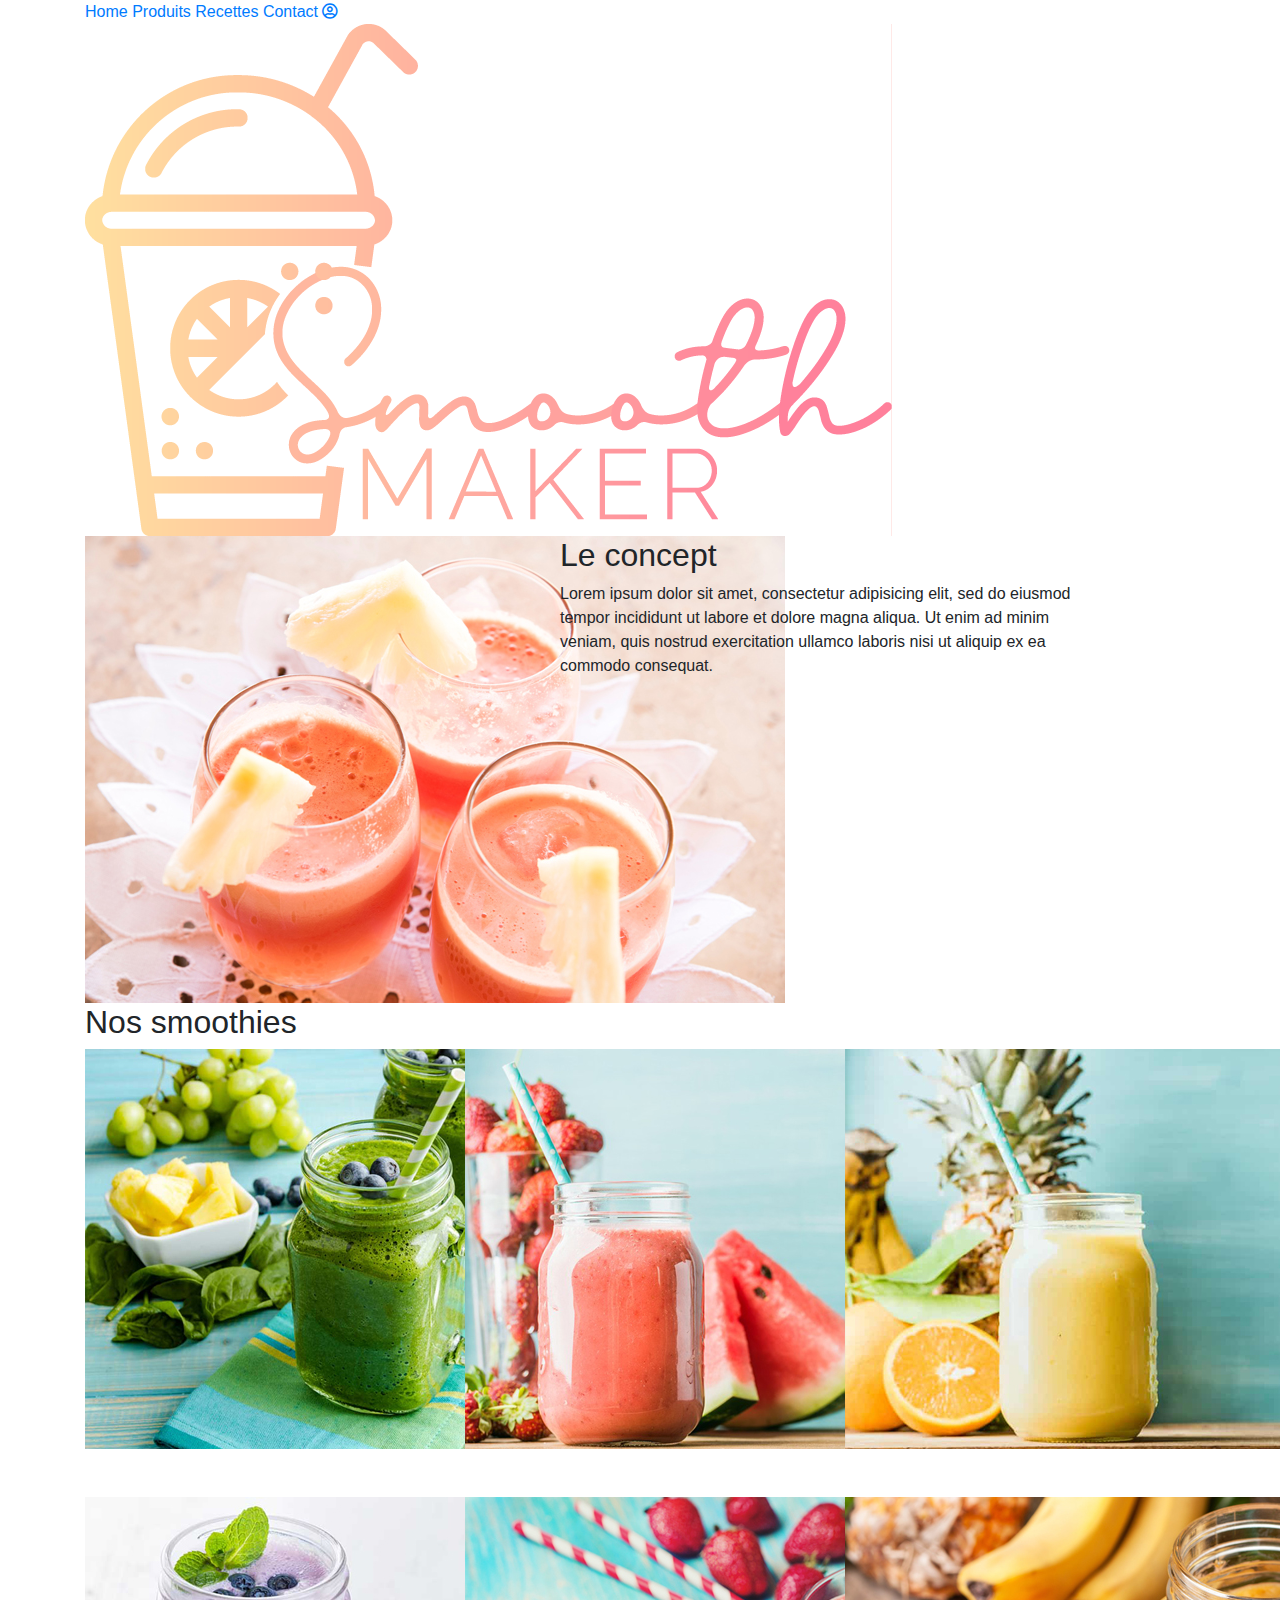
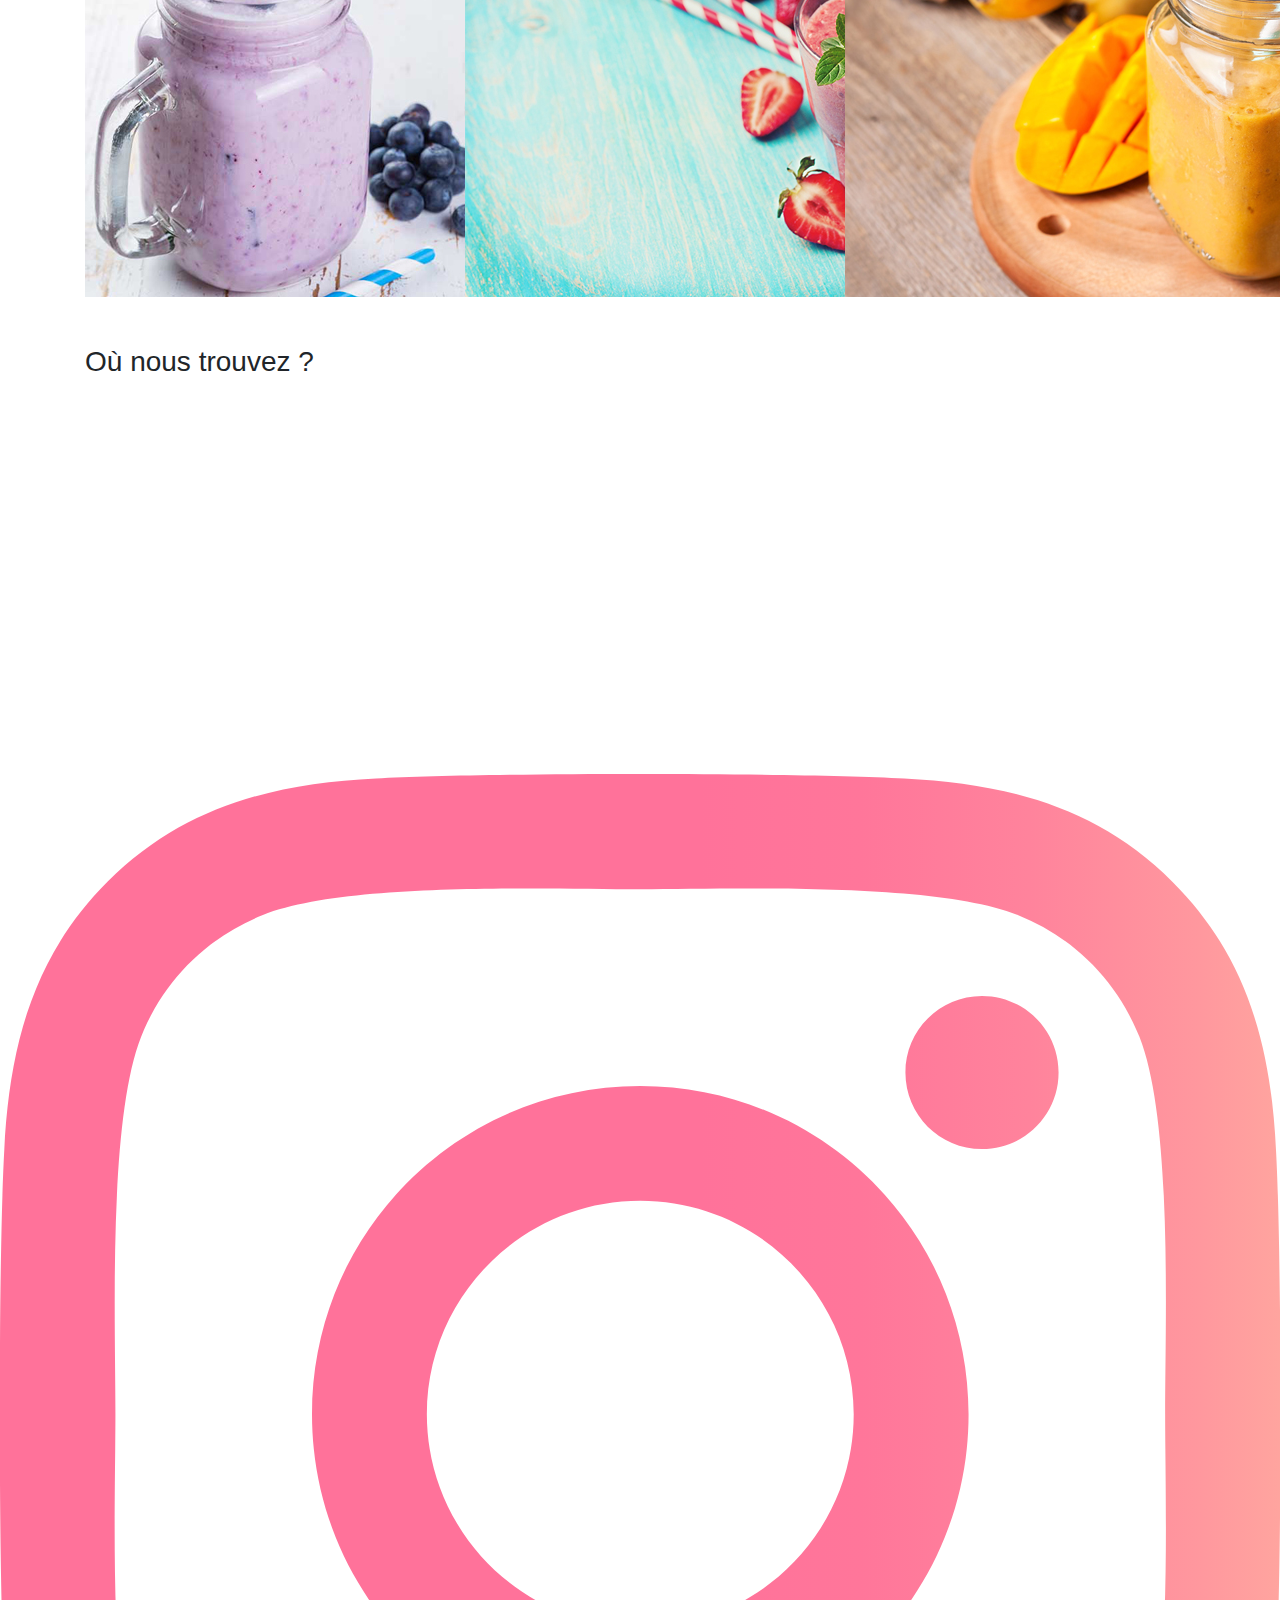
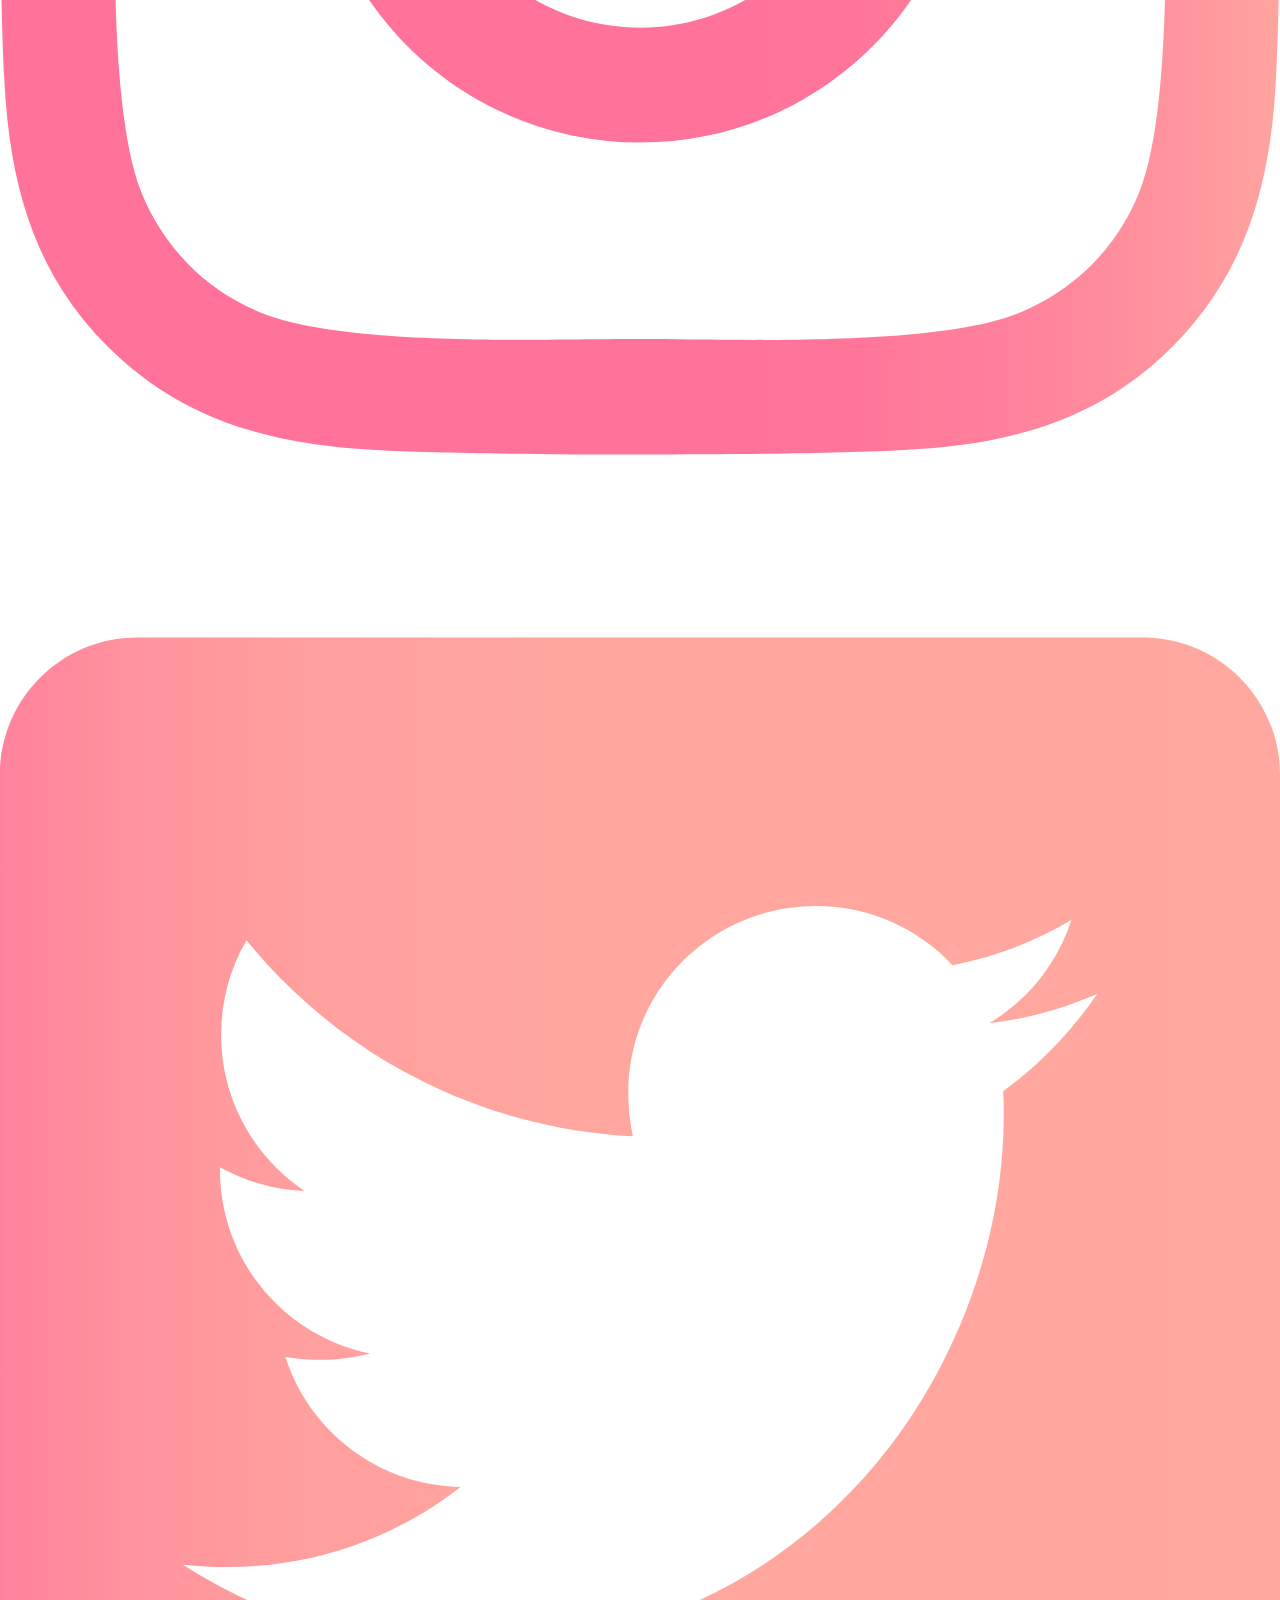
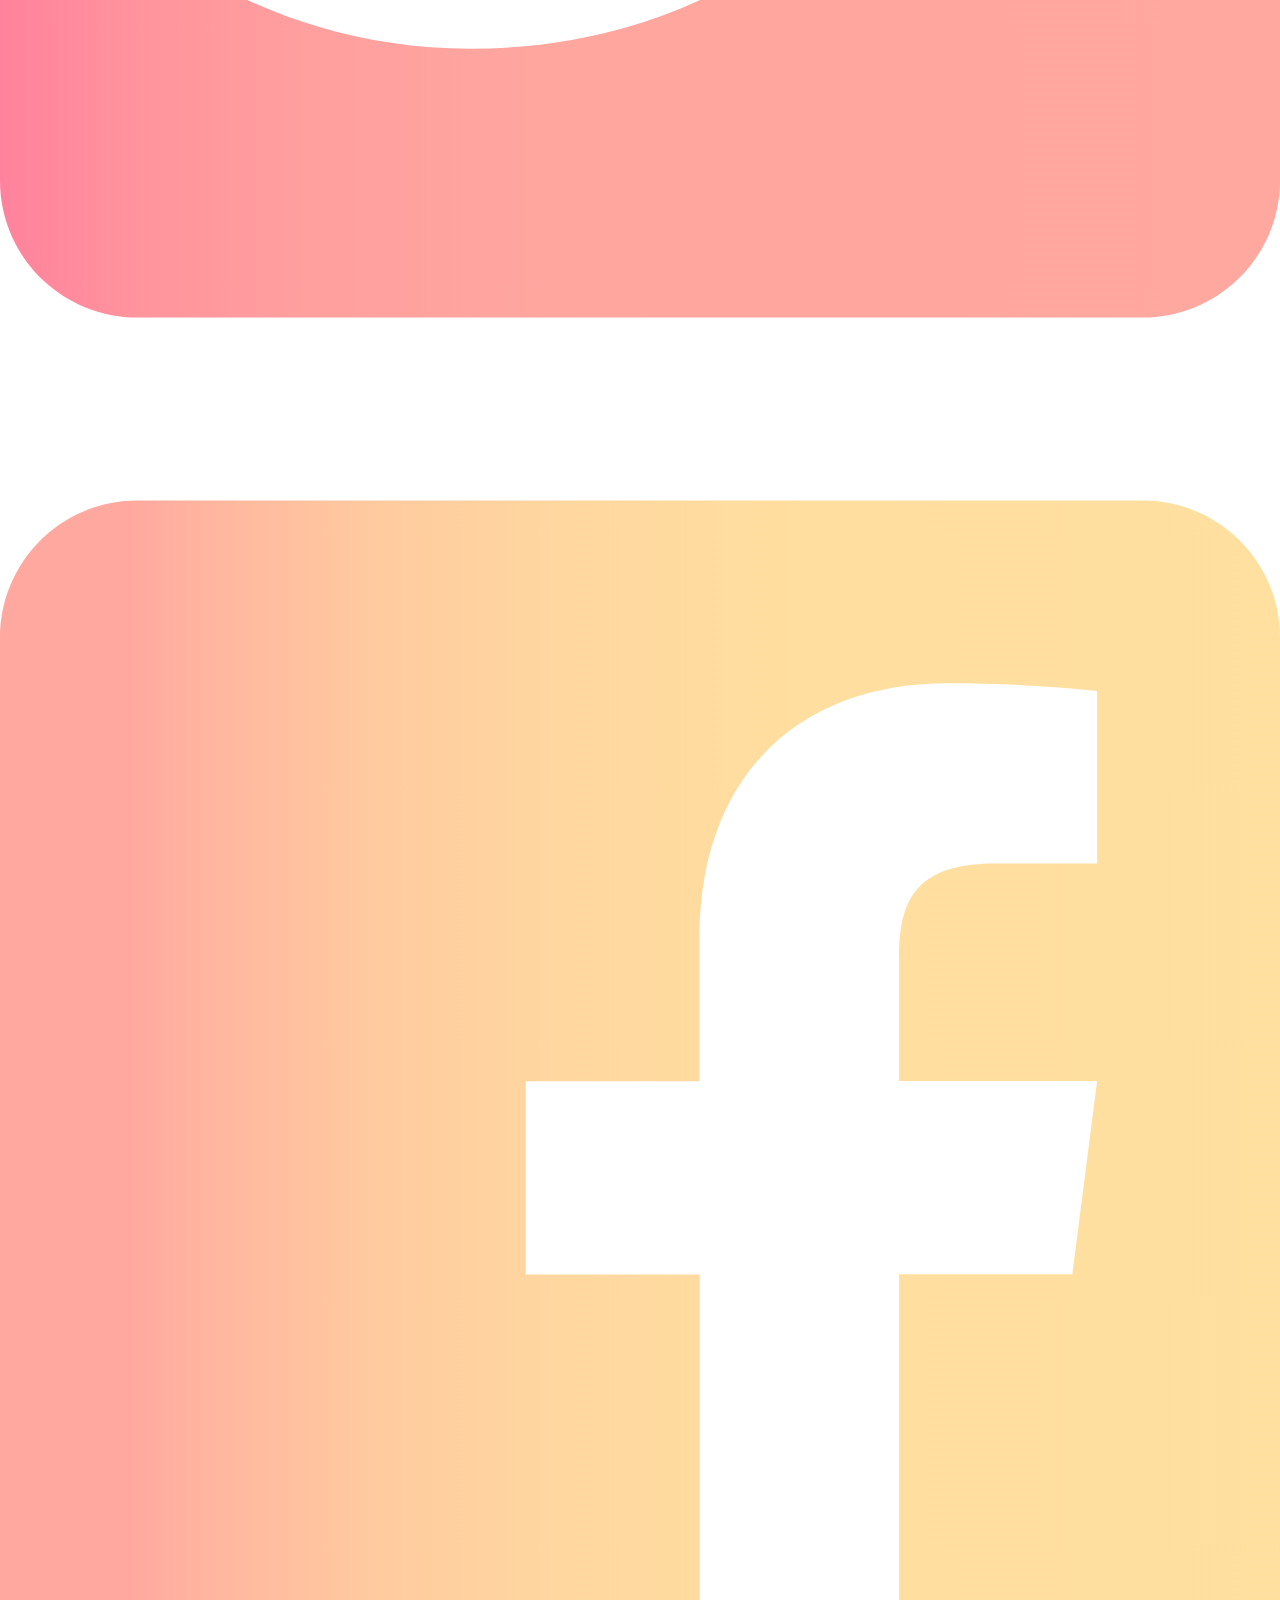
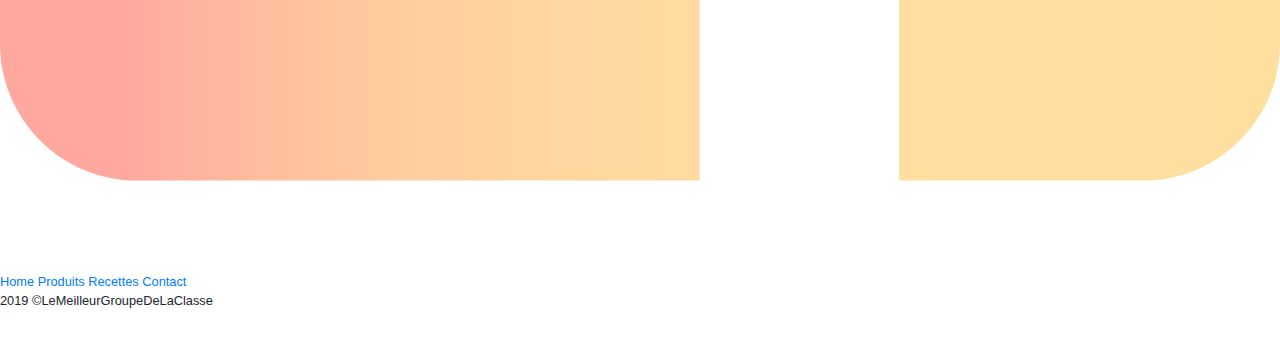
==== integration-page-accueil-csstemporaire/index.html @ ed199cf2 "Create index.html" ====
<!DOCTYPE html>
<html>
<head>
	<meta charset="utf-8" />
	<meta name="viewport" content="width=device-width, initial-scale=1.0" />
	<title>SmoothMaker</title>
	<!-- Appel CSS -->
<link rel="stylesheet" href="https://use.fontawesome.com/releases/v5.6.1/css/all.css">
<link href="https://fonts.googleapis.com/css?family=Amatic+SC|Open+Sans" rel="stylesheet">
<!-- 	<link rel="stylesheet" href="css/normalize.css"> -->
<!-- bootstrap -->
	<link rel="stylesheet" href="https://stackpath.bootstrapcdn.com/bootstrap/4.1.3/css/bootstrap.min.css" >
	<link rel="stylesheet" href="style.css">
</head>
<body>
	<!--HEADER-->
	<header class="container">


		<nav>
			<a class="expand" href="index.html">Home</a>
      <a class="expand" href="#">Produits</a>
      <a class="expand" href="#">Recettes</a>
			<a class="expand" href="#">Contact</a>
			<a class="expand"  href="login.html"><i class="far fa-user-circle"></i></a>
        </nav>


		<img id="logo" src="img/logo-degrade.png"/>
	</header>
	<!--MAIN CONTENT-->

	<main class="container">

<section id="demi-main">
			<article id="article1" class="row">
				<div class="col-5 img-responsive"><img id="concept" src="img/concept.jpg" alt="" />
				</div>
			<div id="le-concept" class="col-6">
        <h2>Le concept</h2>
				<p>Lorem ipsum dolor sit amet, consectetur adipisicing elit, sed do eiusmod tempor incididunt ut labore et dolore magna aliqua. Ut enim ad minim veniam, quis nostrud exercitation ullamco laboris nisi ut aliquip ex ea commodo consequat. </p>
			</div>
		</article>



        <section id="smoothies">
                <h2>Nos smoothies</h2>
                <div class="row">
                <article class="col-4 mb-5 rectangle-jaune">  <img src="img/smoothie3.jpg" alt="" class="smooth"/></article>
                <article  class="col-4 mb-5 rectangle-corail">  <img src="img/smoothie4.jpg" alt="" class="smooth"/></article>
                <article class="col-4 mb-5 rectangle-rouge">  <img src="img/smoothie5.jpg" alt="" class="smooth"/></article>
                </div>
                <div class="row">
								<article class="col-4 mb-5 rectangle-jaune">  <img src="img/smoothie1.jpg" alt="" class="smooth"/></article>
								<article class="col-4 mb-5 rectangle-corail "><img src="img/smoothie2.jpg" alt="" class="smooth"/></article>
								<article class="col-4 mb-5 rectangle-rouge">    <img src="img/smoothie.jpg" alt="" class="smooth"/></article>

                </div>
            </section>
</section>

		<section id="contact">
			<h3>Où nous trouvez ?</h3>
			<aside>

				<iframe src="https://www.google.com/maps/embed?pb=!1m18!1m12!1m3!1d9554.739816866528!2d5.919961151737202!3d43.117747267874805!2m3!1f0!2f0!3f0!3m2!1i1024!2i768!4f13.1!3m3!1m2!1s0x12c91b12179cbbf1%3A0xa643dee0cd8ceb4b!2sArsenal+Toulon!5e0!3m2!1sfr!2sfr!4v1538833783847" width="100%" height="265" frameborder="0" style="border:0" allowfullscreen></iframe>

			</aside>
		</section>

	</main>
	<footer>
	<small class="container" id="licence">
		<div class="reseau">
			<a href="#"><img id="logo2" src="img/instagram.svg"/></a>
			<a href="#"><img id="logo2" src="img/twitter.svg"/></a>
			<a href="#"><img id="logo2" src="img/facebook.svg"/></a>
		</div>

<nav>
			<a class="expand" href="index.html">Home</a>
			<a class="expand" href="#">Produits</a>
			<a class="expand" href="#">Recettes</a>
			<a class="expand" href="#">Contact</a>
</nav>
<p>2019 ©LeMeilleurGroupeDeLaClasse</p>
	</small>
</footer>
</body>
</html>
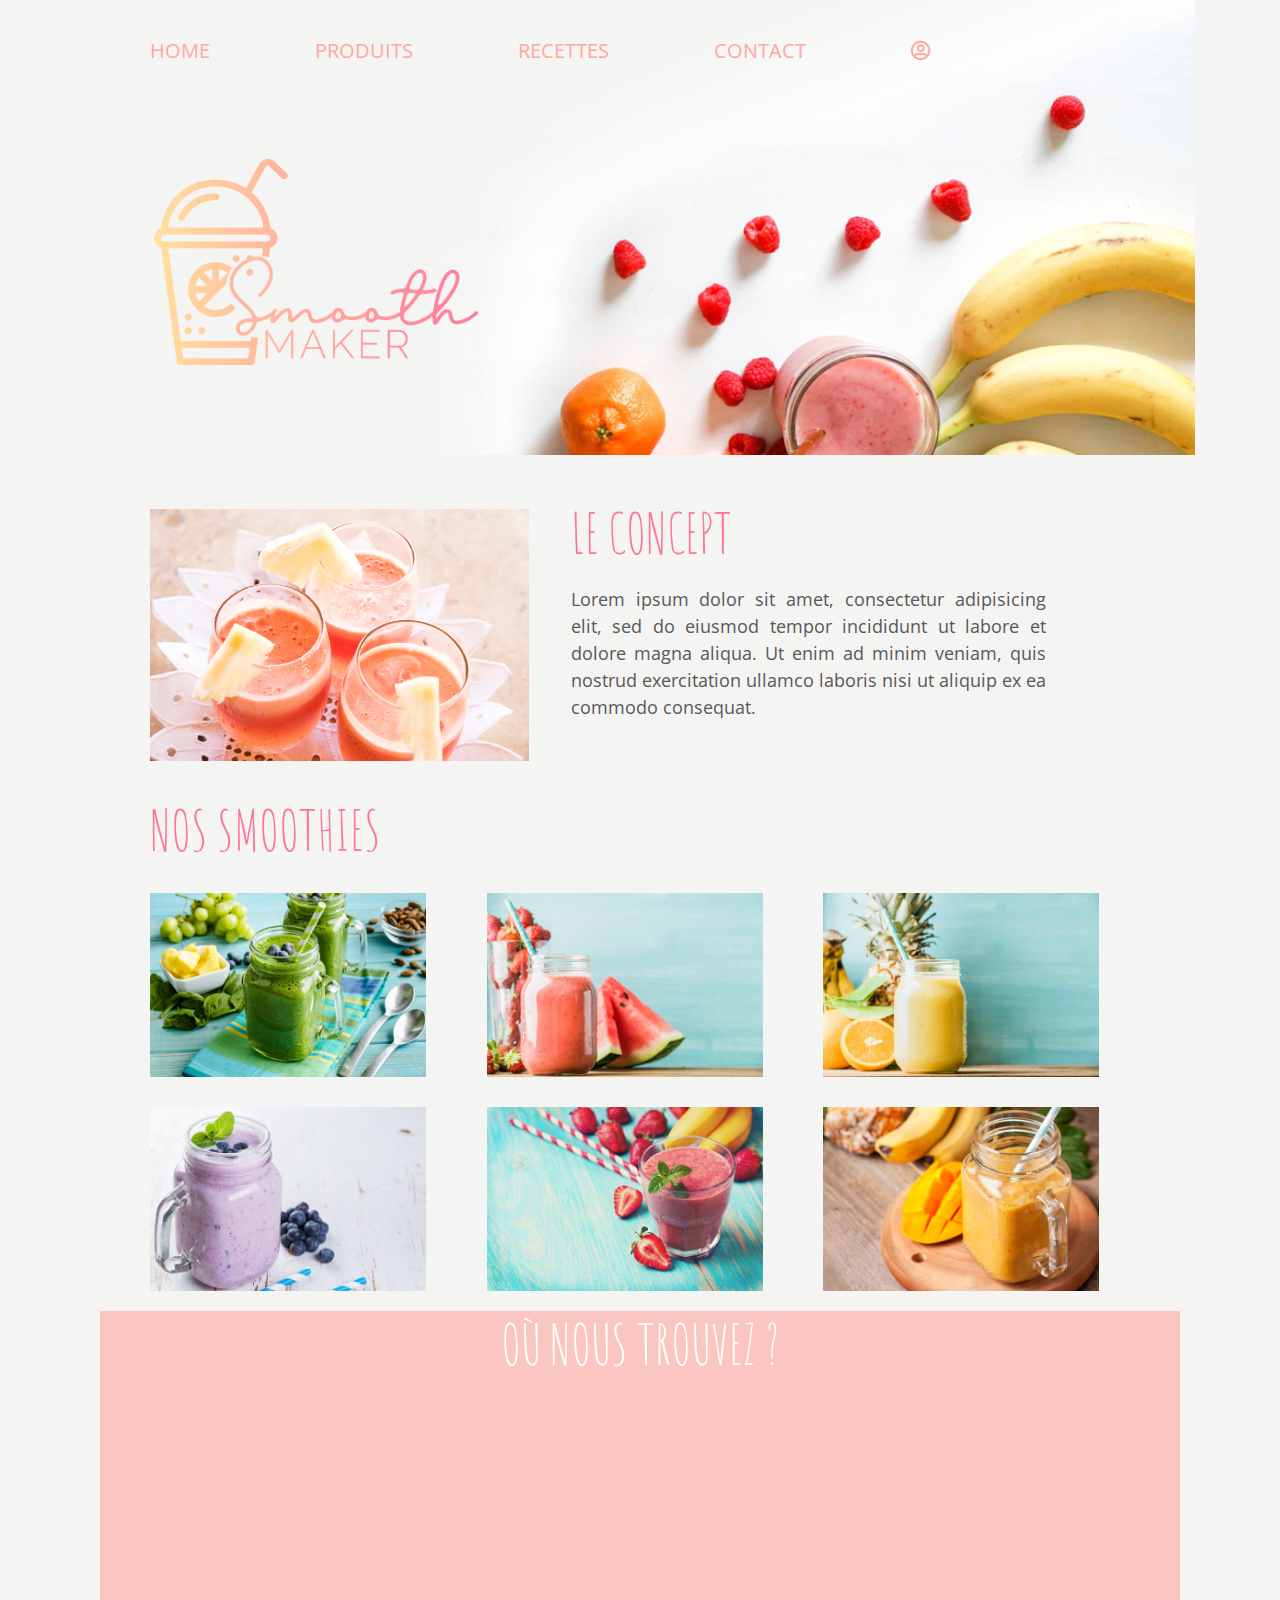
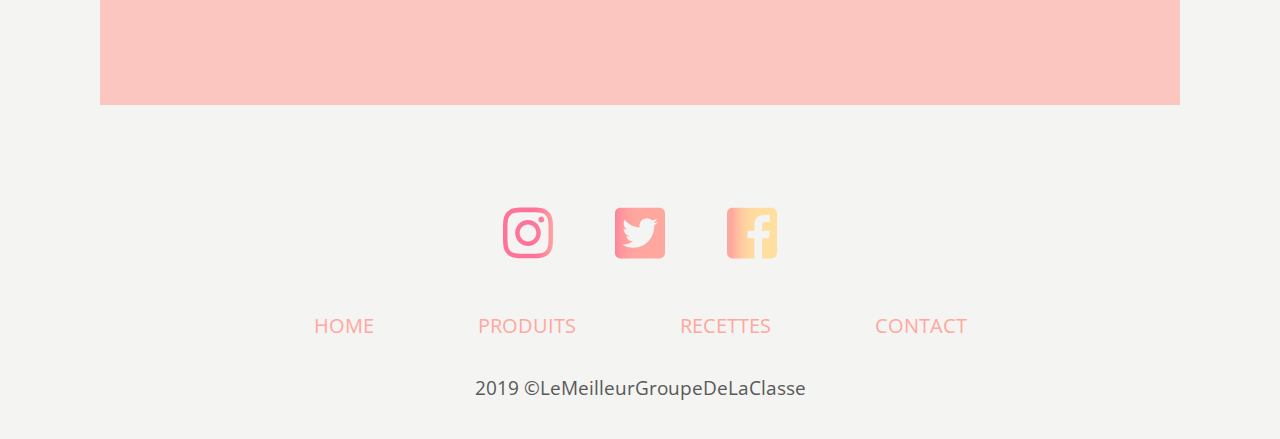
==== commit 8a8f2553: "avant rangement général" ====
--- a/integration-page-accueil-csstemporaire/index.html
+++ b/integration-page-accueil-csstemporaire/index.html
@@ -14,14 +14,15 @@
 </head>
 <body>
 	<!--HEADER-->
+<div class="container" id="fond">
 	<header class="container">
 
 
 		<nav>
 			<a class="expand" href="index.html">Home</a>
-      <a class="expand" href="#">Produits</a>
-      <a class="expand" href="#">Recettes</a>
-			<a class="expand" href="#">Contact</a>
+     		<a class="expand" href="produits.html">Produits</a>
+      		<a class="expand" href="recettes.html">Recettes</a>
+			<a class="expand" href="contact.html">Contact</a>
 			<a class="expand"  href="login.html"><i class="far fa-user-circle"></i></a>
         </nav>
 
@@ -87,5 +88,6 @@
 <p>2019 ©LeMeilleurGroupeDeLaClasse</p>
 	</small>
 </footer>
+</div>
 </body>
 </html>
--- a/integration-page-accueil-csstemporaire/style.css
+++ b/integration-page-accueil-csstemporaire/style.css
@@ -0,0 +1,182 @@
+/*/*GLOBAL */
+
+* {
+	box-sizing: border-box;
+	outline: none;
+}
+
+html {
+	font-size: 62.5%;
+}
+
+header
+{
+	background:url(img/banner.jpg) no-repeat;
+	background-size: cover;
+}
+
+body {
+	font-family: 'Open Sans', sans-serif;
+	background-color: #f4f4f2;
+	font-size: 1.8rem;
+	margin: 0;
+	color:  #595959;
+}
+
+#demi-main
+{
+	padding: 0 50px 0 50px;
+}
+
+h1, h2, h3 {
+	font-family: 'Amatic SC', cursive;
+	text-transform: uppercase;
+	font-weight: normal;
+	color: #f62459;
+}
+
+main #article1
+{
+	margin-top: 2.5em;
+}
+
+h2 {
+
+	color:#ff729a;
+	font-size:5.5rem;
+	padding-bottom: 15px;
+}
+
+h3 {
+	text-align:center;
+	color:white;
+	font-size:5.5rem;
+	padding-bottom: 15px;
+}
+
+
+.smooth {
+	position: relative;
+	top:10px;
+	max-width: 90%;
+	height: auto;
+}
+
+#concept
+{
+	margin-top: 0.5em;
+	max-width: 97%;
+}
+
+#le-concept p
+{
+	text-align: justify;
+}
+
+#smoothies
+{
+	margin-top:2em;
+}
+
+#logo
+{
+	margin: 5em 0 5em 3em;
+	max-width:30%;
+	height:auto;
+}
+
+#logo2
+{
+	margin: 5em 2em;
+	max-width:30%;
+	height:auto;
+}
+
+
+nav
+{
+	padding-top: 2em;
+}
+
+nav a {
+	font-family: 'Open Sans', sans-serif;
+	text-transform: uppercase;
+	flex-direction: row;
+	color: #ffa89f;
+	padding: 0 50px;
+	text-align: center;
+	font-size: 2rem;
+}
+
+nav a i
+{
+	justify-content: flex-end;
+}
+
+#contact
+{
+	padding-bottom:2em;
+	background-color:#fbc6c0;
+}
+
+
+ a:hover
+ {
+	 text-decoration: none;
+	 color:#ffa89f;
+ }
+
+ .expand{
+   position:relative;
+   text-decoration:none;
+   display:inline-block;
+ }
+ .expand:after {
+   display:block;
+   content: '';
+   border-bottom: solid 3px #fbe8c0;
+   transform: scaleX(0);
+   transition: transform 250ms ease-in-out;
+   transform-origin:100% 50%
+ }
+ .expand:hover:after {
+   transform: scaleX(1);
+   transform-origin:0 50%;
+ }
+
+
+/* .rectangle-jaune
+{
+	border-left: solid 30px #fbe8c0;
+	border-top: solid 30px #fbe8c0;
+} */
+
+footer {
+		text-align: center;
+}
+
+footer p
+{
+	margin-top: 30px;
+	font-size: 1.3em;
+}
+.reseau
+{
+	height: 150px;
+}
+
+.reseau a img
+{
+	width: 50px;
+	height: 50px;
+}
+
+/* .rectangle-corail img
+{
+	background-color:#fbc6c0;
+}
+
+.rectangle-rouge img
+{
+	background-color:#f9aec3;
+} */
